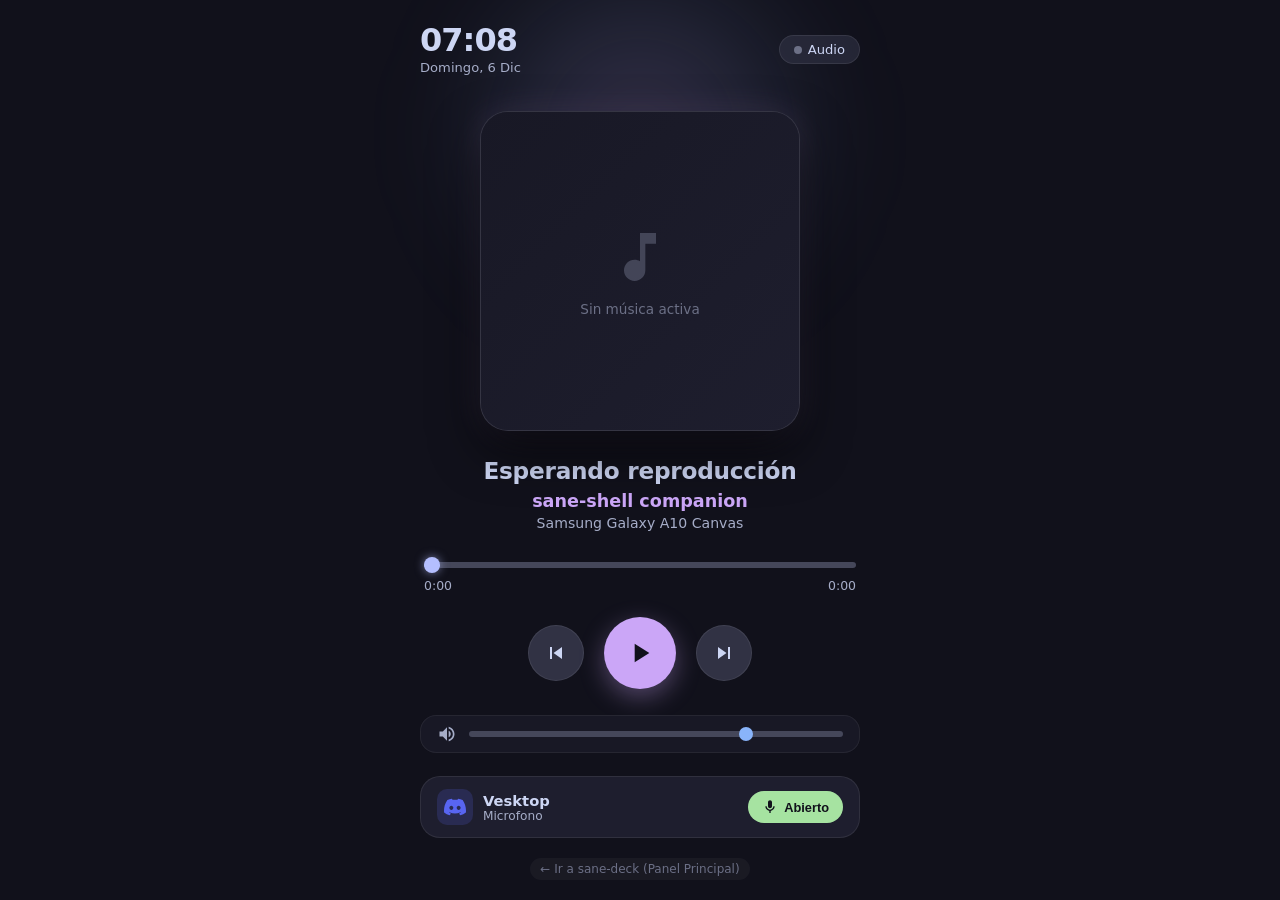
==== go-niri-deck/web/media.html @ d1658cf2 "feat(niri-deck): add /media now-playing canvas and multi-device adb watcher" ====
<!DOCTYPE html>
<html lang="es">
<head>
  <meta charset="UTF-8">
  <meta name="viewport" content="width=device-width, initial-scale=1.0, maximum-scale=1.0, user-scalable=no, viewport-fit=cover">
  <title>Now Playing Canvas • sane-deck</title>
  <link rel="stylesheet" href="style.css">
  <style>
    :root {
      --art-size: min(72vw, 320px);
    }

    * {
      box-sizing: border-box;
      user-select: none;
      -webkit-user-select: none;
      touch-action: manipulation;
    }

    body {
      margin: 0;
      padding: 0;
      background-color: var(--md-sys-color-surface-dim, #11111b);
      color: var(--md-sys-color-on-surface, #cdd6f4);
      font-family: var(--font-family);
      min-height: 100vh;
      display: flex;
      flex-direction: column;
      justify-content: space-between;
      overflow-x: hidden;
      overflow-y: auto;
    }

    /* Ambient Background Glow */
    .ambient-glow {
      position: fixed;
      top: 15%;
      left: 50%;
      transform: translate(-50%, -50%);
      width: 380px;
      height: 380px;
      border-radius: 50%;
      background: radial-gradient(circle, rgba(203, 166, 247, 0.22) 0%, rgba(137, 180, 250, 0.1) 50%, transparent 75%);
      filter: blur(50px);
      z-index: 0;
      pointer-events: none;
      transition: background 1.2s ease, opacity 0.8s ease;
    }

    .main-canvas {
      position: relative;
      z-index: 1;
      width: 100%;
      max-width: 480px;
      margin: 0 auto;
      padding: 24px 20px 20px;
      display: flex;
      flex-direction: column;
      flex: 1;
      justify-content: space-between;
    }

    /* Top Ambient Header */
    .canvas-header {
      display: flex;
      justify-content: space-between;
      align-items: center;
      margin-bottom: 12px;
    }

    .time-badge {
      display: flex;
      flex-direction: column;
    }

    .digital-clock {
      font-size: 2rem;
      font-weight: 700;
      letter-spacing: -0.03em;
      color: var(--md-sys-color-on-surface);
      line-height: 1;
    }

    .date-text {
      font-size: 0.82rem;
      color: var(--md-sys-color-on-surface-variant);
      margin-top: 4px;
      text-transform: capitalize;
    }

    .status-pill {
      display: inline-flex;
      align-items: center;
      gap: 6px;
      background: rgba(49, 50, 68, 0.65);
      backdrop-filter: blur(12px);
      -webkit-backdrop-filter: blur(12px);
      padding: 6px 14px;
      border-radius: var(--md-shape-corner-full);
      border: 1px solid rgba(255, 255, 255, 0.08);
      font-size: 0.82rem;
      font-weight: 500;
      color: var(--md-sys-color-on-surface);
    }

    .status-dot {
      width: 8px;
      height: 8px;
      border-radius: 50%;
      background: var(--md-sys-color-outline);
      transition: background 0.3s ease;
    }

    .status-dot.active {
      background: var(--md-sys-color-success);
      box-shadow: 0 0 10px var(--md-sys-color-success);
    }

    /* Album Art Section */
    .art-wrapper {
      display: flex;
      justify-content: center;
      align-items: center;
      margin: 14px 0 16px;
      position: relative;
    }

    .art-card {
      width: var(--art-size);
      height: var(--art-size);
      border-radius: 28px;
      overflow: hidden;
      background: var(--md-sys-color-surface-container);
      box-shadow: 0 20px 48px rgba(0, 0, 0, 0.65), 0 0 32px rgba(203, 166, 247, 0.15);
      border: 1px solid rgba(255, 255, 255, 0.1);
      position: relative;
      display: flex;
      align-items: center;
      justify-content: center;
      transition: transform 0.3s cubic-bezier(0.34, 1.56, 0.64, 1);
    }

    .art-card.playing {
      transform: scale(1.02);
    }

    .art-img {
      width: 100%;
      height: 100%;
      object-fit: cover;
      display: block;
      transition: opacity 0.4s ease;
    }

    .art-placeholder {
      display: flex;
      flex-direction: column;
      align-items: center;
      justify-content: center;
      gap: 12px;
      color: var(--md-sys-color-outline);
      width: 100%;
      height: 100%;
      background: linear-gradient(135deg, #181825 0%, #1e1e2e 100%);
    }

    .art-placeholder svg {
      width: 64px;
      height: 64px;
      opacity: 0.5;
    }

    /* Track Meta */
    .track-meta {
      text-align: center;
      margin-bottom: 12px;
      padding: 0 12px;
    }

    .track-title {
      font-size: 1.45rem;
      font-weight: 700;
      color: var(--md-sys-color-on-surface);
      margin: 0 0 6px 0;
      line-height: 1.25;
      display: -webkit-box;
      -webkit-line-clamp: 2;
      -webkit-box-orient: vertical;
      overflow: hidden;
      letter-spacing: -0.01em;
    }

    .track-artist {
      font-size: 1.1rem;
      font-weight: 600;
      color: var(--md-sys-color-tertiary, #cba6f7);
      margin: 0 0 4px 0;
    }

    .track-album {
      font-size: 0.88rem;
      color: var(--md-sys-color-on-surface-variant);
      margin: 0;
    }

    /* Progress & Scrub Bar */
    .scrub-container {
      margin-bottom: 14px;
      padding: 0 4px;
    }

    .scrub-slider {
      -webkit-appearance: none;
      appearance: none;
      width: 100%;
      height: 6px;
      border-radius: var(--md-shape-corner-full);
      background: var(--md-sys-color-surface-container-highest, #45475a);
      outline: none;
      cursor: pointer;
      position: relative;
      transition: height 0.15s ease;
    }

    .scrub-slider:active {
      height: 10px;
    }

    .scrub-slider::-webkit-slider-thumb {
      -webkit-appearance: none;
      appearance: none;
      width: 16px;
      height: 16px;
      border-radius: 50%;
      background: var(--md-sys-color-primary, #b4befe);
      box-shadow: 0 0 10px rgba(180, 190, 254, 0.6);
      cursor: pointer;
      transition: transform 0.15s ease;
    }

    .scrub-slider:active::-webkit-slider-thumb {
      transform: scale(1.3);
    }

    .time-row {
      display: flex;
      justify-content: space-between;
      margin-top: 6px;
      font-size: 0.78rem;
      font-weight: 500;
      color: var(--md-sys-color-on-surface-variant);
    }

    /* Playback Controls */
    .playback-controls {
      display: flex;
      align-items: center;
      justify-content: center;
      gap: 20px;
      margin-bottom: 16px;
    }

    .ctrl-btn {
      background: var(--md-sys-color-surface-container-high, #313244);
      border: 1px solid rgba(255, 255, 255, 0.08);
      color: var(--md-sys-color-on-surface);
      border-radius: 50%;
      width: 56px;
      height: 56px;
      display: flex;
      align-items: center;
      justify-content: center;
      cursor: pointer;
      transition: transform 0.12s ease, background 0.2s ease, box-shadow 0.2s ease;
    }

    .ctrl-btn:active {
      transform: scale(0.92);
      background: var(--md-sys-color-surface-container-highest);
    }

    .ctrl-btn.play-pause {
      width: 72px;
      height: 72px;
      background: var(--md-sys-color-tertiary, #cba6f7);
      color: #11111b;
      box-shadow: 0 8px 24px rgba(203, 166, 247, 0.35);
      border: none;
    }

    .ctrl-btn.play-pause:active {
      transform: scale(0.92);
      box-shadow: 0 4px 12px rgba(203, 166, 247, 0.5);
    }

    .ctrl-btn svg {
      width: 24px;
      height: 24px;
      fill: currentColor;
    }

    .ctrl-btn.play-pause svg {
      width: 32px;
      height: 32px;
    }

    /* Volume Row */
    .volume-row {
      display: flex;
      align-items: center;
      gap: 12px;
      background: rgba(30, 30, 46, 0.6);
      backdrop-filter: blur(10px);
      padding: 8px 16px;
      border-radius: var(--md-shape-corner-l);
      border: 1px solid rgba(255, 255, 255, 0.06);
      margin-bottom: 14px;
    }

    .vol-icon {
      color: var(--md-sys-color-on-surface-variant);
      display: flex;
      align-items: center;
    }

    .vol-slider {
      -webkit-appearance: none;
      appearance: none;
      flex: 1;
      height: 6px;
      border-radius: var(--md-shape-corner-full);
      background: var(--md-sys-color-surface-container-highest);
      outline: none;
    }

    .vol-slider::-webkit-slider-thumb {
      -webkit-appearance: none;
      appearance: none;
      width: 14px;
      height: 14px;
      border-radius: 50%;
      background: var(--md-sys-color-secondary, #89b4fa);
      cursor: pointer;
    }

    /* Discord / Communications Dock */
    .discord-card {
      background: var(--md-sys-color-surface-container, #1e1e2e);
      border-radius: var(--md-shape-corner-xl, 20px);
      padding: 12px 16px;
      border: 1px solid rgba(255, 255, 255, 0.08);
      display: flex;
      align-items: center;
      justify-content: space-between;
      gap: 12px;
    }

    .discord-info {
      display: flex;
      align-items: center;
      gap: 10px;
    }

    .discord-icon {
      width: 36px;
      height: 36px;
      border-radius: 10px;
      background: rgba(88, 101, 242, 0.18);
      display: flex;
      align-items: center;
      justify-content: center;
      color: #5865F2;
    }

    .discord-labels {
      display: flex;
      flex-direction: column;
    }

    .discord-title {
      font-size: 0.92rem;
      font-weight: 600;
      color: var(--md-sys-color-on-surface);
    }

    .discord-sub {
      font-size: 0.76rem;
      color: var(--md-sys-color-on-surface-variant);
    }

    .discord-actions {
      display: flex;
      align-items: center;
      gap: 8px;
    }

    .mic-btn {
      display: flex;
      align-items: center;
      gap: 6px;
      padding: 8px 14px;
      border-radius: var(--md-shape-corner-full);
      border: none;
      font-size: 0.8rem;
      font-weight: 600;
      cursor: pointer;
      transition: background 0.2s ease, transform 0.12s ease;
      background: var(--md-sys-color-success);
      color: #11111b;
    }

    .mic-btn.muted {
      background: var(--md-sys-color-error, #f38ba8);
      color: #11111b;
    }

    .mic-btn:active {
      transform: scale(0.94);
    }

    .mic-btn svg {
      width: 16px;
      height: 16px;
      fill: currentColor;
    }

    /* Switch to Deck view */
    .switch-link {
      display: flex;
      justify-content: center;
      margin-top: 10px;
    }

    .switch-link a {
      color: var(--md-sys-color-outline);
      font-size: 0.75rem;
      text-decoration: none;
      padding: 4px 10px;
      border-radius: var(--md-shape-corner-full);
      background: rgba(255, 255, 255, 0.04);
      transition: color 0.2s ease;
    }

    .switch-link a:hover {
      color: var(--md-sys-color-primary);
    }
  </style>
</head>
<body>
  <div class="ambient-glow" id="ambient-glow"></div>

  <div class="main-canvas">
    <!-- Header: Clock & Media Status -->
    <div class="canvas-header">
      <div class="time-badge">
        <span class="digital-clock" id="clock-time">--:--</span>
        <span class="date-text" id="clock-date">Cargando...</span>
      </div>
      <div class="status-pill">
        <span class="status-dot" id="status-dot"></span>
        <span id="player-badge">Audio</span>
      </div>
    </div>

    <!-- Album Art -->
    <div class="art-wrapper">
      <div class="art-card" id="art-card">
        <img id="album-art" class="art-img" src="/api/art" alt="Album Art" style="display: none;">
        <div id="art-placeholder" class="art-placeholder">
          <svg viewBox="0 0 24 24">
            <path fill="currentColor" d="M12 3v10.55c-.59-.34-1.27-.55-2-.55-2.21 0-4 1.79-4 4s1.79 4 4 4 4-1.79 4-4V7h4V3h-6z"/>
          </svg>
          <span style="font-size: 0.85rem; font-weight: 500;">Sin música activa</span>
        </div>
      </div>
    </div>

    <!-- Track Metadata -->
    <div class="track-meta">
      <h1 class="track-title" id="track-title">Esperando reproducción</h1>
      <p class="track-artist" id="track-artist">sane-shell companion</p>
      <p class="track-album" id="track-album">Samsung Galaxy A10 Canvas</p>
    </div>

    <!-- Scrub Bar -->
    <div class="scrub-container">
      <input type="range" class="scrub-slider" id="scrub-slider" min="0" max="100" value="0">
      <div class="time-row">
        <span id="cur-time">0:00</span>
        <span id="total-time">0:00</span>
      </div>
    </div>

    <!-- Playback Controls -->
    <div class="playback-controls">
      <button class="ctrl-btn" id="btn-prev" title="Anterior">
        <svg viewBox="0 0 24 24">
          <path d="M6 6h2v12H6zm3.5 6l8.5 6V6z"/>
        </svg>
      </button>

      <button class="ctrl-btn play-pause" id="btn-play-pause" title="Reproducir / Pausar">
        <svg viewBox="0 0 24 24" id="play-icon">
          <path d="M8 5v14l11-7z"/>
        </svg>
        <svg viewBox="0 0 24 24" id="pause-icon" style="display: none;">
          <path d="M6 19h4V5H6v14zm8-14v14h4V5h-4z"/>
        </svg>
      </button>

      <button class="ctrl-btn" id="btn-next" title="Siguiente">
        <svg viewBox="0 0 24 24">
          <path d="M6 18l8.5-6L6 6v12zM16 6v12h2V6h-2z"/>
        </svg>
      </button>
    </div>

    <!-- Volume Bar -->
    <div class="volume-row">
      <div class="vol-icon">
        <svg width="20" height="20" viewBox="0 0 24 24">
          <path fill="currentColor" d="M3 9v6h4l5 5V4L7 9H3zm13.5 3c0-1.77-1.02-3.29-2.5-4.03v8.05c1.48-.73 2.5-2.25 2.5-4.02zM14 3.23v2.06c2.89.86 5 3.54 5 6.71s-2.11 5.85-5 6.71v2.06c4.01-.91 7-4.49 7-8.77s-2.99-7.86-7-8.77z"/>
        </svg>
      </div>
      <input type="range" class="vol-slider" id="vol-slider" min="0" max="1" step="0.01" value="0.75">
    </div>

    <!-- Discord / Vesktop Communications Card -->
    <div class="discord-card">
      <div class="discord-info">
        <div class="discord-icon">
          <svg width="22" height="22" viewBox="0 0 127.14 96.36">
            <path fill="currentColor" d="M107.7,8.07A105.15,105.15,0,0,0,81.47,0a72.06,72.06,0,0,0-3.36,6.83A97.68,97.68,0,0,0,49,6.83,72.37,72.37,0,0,0,45.64,0,105.89,105.89,0,0,0,19.39,8.09C2.79,32.65-1.71,56.6.54,80.21h0A105.73,105.73,0,0,0,32.71,96.36,77.7,77.7,0,0,0,39.6,85.25a68.42,68.42,0,0,1-10.85-5.18c.91-.66,1.8-1.34,2.66-2a75.57,75.57,0,0,0,64.32,0c.87.71,1.76,1.39,2.66,2a68.68,68.68,0,0,1-10.87,5.19,77,77,0,0,0,6.89,11.1A105.25,105.25,0,0,0,126.6,80.22h0C129.24,52.84,122.09,29.11,107.7,8.07ZM42.45,65.69C36.18,65.69,31,60,31,53s5-12.74,11.43-12.74S54,45.91,53.89,53,48.84,65.69,42.45,65.69Zm42.24,0C78.41,65.69,73.25,60,73.25,53s5-12.74,11.44-12.74S96.23,45.91,96.12,53,91.08,65.69,84.69,65.69Z"/>
          </svg>
        </div>
        <div class="discord-labels">
          <span class="discord-title">Vesktop</span>
          <span class="discord-sub" id="discord-sub">Microfono</span>
        </div>
      </div>

      <div class="discord-actions">
        <button class="mic-btn" id="btn-mic">
          <svg viewBox="0 0 24 24" id="mic-on-icon">
            <path d="M12 14c1.66 0 3-1.34 3-3V5c0-1.66-1.34-3-3-3S9 3.34 9 5v6c0 1.66 1.34 3 3 3zm5-3c0 2.76-2.24 5-5 5s-5-2.24-5-5H5c0 3.53 2.61 6.43 6 6.92V21h2v-3.08c3.39-.49 6-3.39 6-6.92h-2z"/>
          </svg>
          <svg viewBox="0 0 24 24" id="mic-off-icon" style="display: none;">
            <path d="M19 11h-1.7c0 .74-.16 1.43-.43 2.05l1.23 1.23c.56-.98.9-2.09.9-3.28zm-4.02.17L12.92 9.11C13.56 8.79 14 8.13 14 7.37V5c0-1.1-.9-2-2-2s-2 .9-2 2v.17l5.98 5.98zM4.27 3L3 4.27l6.01 6.01V11c0 1.66 1.34 3 3 3 .22 0 .44-.03.65-.08l1.66 1.66c-.71.33-1.5.52-2.31.52-2.76 0-5.3-2.24-5.3-5H5c0 3.41 2.72 6.23 6 6.72V21h2v-3.28c.91-.14 1.77-.45 2.55-.9L19.73 21 21 19.73 4.27 3z"/>
          </svg>
          <span id="mic-btn-text">Abierto</span>
        </button>
      </div>
    </div>

    <!-- Switch View Footer Link -->
    <div class="switch-link">
      <a href="/">← Ir a sane-deck (Panel Principal)</a>
    </div>
  </div>

  <script>
    (function() {
      'use strict';

      // Elements
      const clockTime = document.getElementById('clock-time');
      const clockDate = document.getElementById('clock-date');
      const statusDot = document.getElementById('status-dot');
      const playerBadge = document.getElementById('player-badge');
      const albumArt = document.getElementById('album-art');
      const artPlaceholder = document.getElementById('art-placeholder');
      const artCard = document.getElementById('art-card');
      const trackTitle = document.getElementById('track-title');
      const trackArtist = document.getElementById('track-artist');
      const trackAlbum = document.getElementById('track-album');
      const scrubSlider = document.getElementById('scrub-slider');
      const curTime = document.getElementById('cur-time');
      const totalTime = document.getElementById('total-time');
      const btnPlayPause = document.getElementById('btn-play-pause');
      const playIcon = document.getElementById('play-icon');
      const pauseIcon = document.getElementById('pause-icon');
      const btnPrev = document.getElementById('btn-prev');
      const btnNext = document.getElementById('btn-next');
      const volSlider = document.getElementById('vol-slider');
      const btnMic = document.getElementById('btn-mic');
      const micOnIcon = document.getElementById('mic-on-icon');
      const micOffIcon = document.getElementById('mic-off-icon');
      const micBtnText = document.getElementById('mic-btn-text');
      const discordSub = document.getElementById('discord-sub');

      let ws = null;
      let isSeeking = false;
      let isChangingVol = false;
      let lastArtURL = "";
      let currentLengthSec = 0;
      let currentPosSec = 0;
      let isPlaying = false;
      let lastTickTime = Date.now();

      // Clock update
      function updateClock() {
        const now = new Date();
        const hours = String(now.getHours()).padStart(2, '0');
        const minutes = String(now.getMinutes()).padStart(2, '0');
        clockTime.textContent = `${hours}:${minutes}`;

        const options = { weekday: 'long', day: 'numeric', month: 'short' };
        clockDate.textContent = now.toLocaleDateString('es-CL', options);
      }
      setInterval(updateClock, 1000);
      updateClock();

      // Time formatter (seconds -> mm:ss)
      function fmtTime(sec) {
        if (!sec || isNaN(sec) || sec < 0) return '0:00';
        const m = Math.floor(sec / 60);
        const s = Math.floor(sec % 60);
        return `${m}:${s < 10 ? '0' : ''}${s}`;
      }

      // Smooth Position Interpolator (60fps)
      setInterval(() => {
        if (isPlaying && !isSeeking && currentLengthSec > 0) {
          const now = Date.now();
          const delta = (now - lastTickTime) / 1000;
          lastTickTime = now;
          currentPosSec = Math.min(currentLengthSec, currentPosSec + delta);
          curTime.textContent = fmtTime(currentPosSec);
          scrubSlider.value = (currentPosSec / currentLengthSec) * 100;
        }
      }, 200);

      // WebSocket Connection
      function connect() {
        const proto = window.location.protocol === 'https:' ? 'wss:' : 'ws:';
        ws = new WebSocket(`${proto}//${window.location.host}/ws`);

        ws.onopen = () => {
          statusDot.classList.add('active');
        };

        ws.onmessage = (evt) => {
          try {
            const data = JSON.parse(evt.data);
            handleState(data);
          } catch(e) {
            console.error('State parse error:', e);
          }
        };

        ws.onclose = () => {
          statusDot.classList.remove('active');
          setTimeout(connect, 1500);
        };
      }

      function sendCmd(cmdObj) {
        if (ws && ws.readyState === WebSocket.OPEN) {
          ws.send(JSON.stringify(cmdObj));
        }
      }

      function handleState(data) {
        // Media State
        const m = data.media;
        if (m) {
          isPlaying = (m.status === 'Playing');
          lastTickTime = Date.now();

          // Player Badge
          playerBadge.textContent = m.player ? (m.player.charAt(0).toUpperCase() + m.player.slice(1)) : 'Multimedia';

          // Play/Pause icon
          if (isPlaying) {
            playIcon.style.display = 'none';
            pauseIcon.style.display = 'block';
            artCard.classList.add('playing');
          } else {
            playIcon.style.display = 'block';
            pauseIcon.style.display = 'none';
            artCard.classList.remove('playing');
          }

          // Metadata
          if (m.title && m.title.trim() !== '') {
            trackTitle.textContent = m.title;
            trackArtist.textContent = m.artist || 'Artista Desconocido';
            trackAlbum.textContent = m.album || '';
          } else {
            trackTitle.textContent = 'Sin reproducción activa';
            trackArtist.textContent = 'sane-shell companion';
            trackAlbum.textContent = 'Samsung Galaxy A10 Canvas';
          }

          // Length & Position
          currentLengthSec = m.length_sec || 0;
          currentPosSec = m.position_sec || 0;

          if (!isSeeking) {
            totalTime.textContent = fmtTime(currentLengthSec);
            curTime.textContent = fmtTime(currentPosSec);
            if (currentLengthSec > 0) {
              scrubSlider.value = (currentPosSec / currentLengthSec) * 100;
            } else {
              scrubSlider.value = 0;
            }
          }

          // Album Art update
          if (m.art_url && m.art_url !== lastArtURL) {
            lastArtURL = m.art_url;
            albumArt.src = `/api/art?t=${Date.now()}`;
            albumArt.style.display = 'block';
            artPlaceholder.style.display = 'none';
          } else if (!m.art_url && m.status === 'Stopped') {
            albumArt.style.display = 'none';
            artPlaceholder.style.display = 'flex';
          }
        }

        // Audio State (Master Volume)
        if (data.audio && !isChangingVol) {
          volSlider.value = data.audio.master_vol;

          // Mic State
          const isMuted = data.audio.mic_muted;
          if (isMuted) {
            btnMic.classList.add('muted');
            micOnIcon.style.display = 'none';
            micOffIcon.style.display = 'block';
            micBtnText.textContent = 'Silenciado';
          } else {
            btnMic.classList.remove('muted');
            micOnIcon.style.display = 'block';
            micOffIcon.style.display = 'none';
            micBtnText.textContent = 'Abierto';
          }

          // Vesktop stream detection
          if (data.audio.streams) {
            const vesktopStream = data.audio.streams.find(s => s.name.toLowerCase().includes('vesktop') || s.name.toLowerCase().includes('discord'));
            if (vesktopStream) {
              discordSub.textContent = `En llamada • Vol: ${Math.round(vesktopStream.volume * 100)}%`;
            } else {
              discordSub.textContent = 'En espera • Micrófono';
            }
          }
        }
      }

      // Playback listeners
      btnPlayPause.addEventListener('click', () => {
        sendCmd({ cmd: 'media-play-pause' });
      });

      btnPrev.addEventListener('click', () => {
        sendCmd({ cmd: 'media-prev' });
      });

      btnNext.addEventListener('click', () => {
        sendCmd({ cmd: 'media-next' });
      });

      // Scrub Slider (Seek)
      scrubSlider.addEventListener('input', () => {
        isSeeking = true;
        if (currentLengthSec > 0) {
          const seekPos = (scrubSlider.value / 100) * currentLengthSec;
          curTime.textContent = fmtTime(seekPos);
        }
      });

      scrubSlider.addEventListener('change', () => {
        if (currentLengthSec > 0) {
          const targetSec = (scrubSlider.value / 100) * currentLengthSec;
          sendCmd({ cmd: 'media-seek', volume: targetSec });
        }
        setTimeout(() => { isSeeking = false; }, 300);
      });

      // Volume Slider
      volSlider.addEventListener('input', () => {
        isChangingVol = true;
      });

      volSlider.addEventListener('change', () => {
        sendCmd({ cmd: 'set-master-volume', volume: parseFloat(volSlider.value) });
        setTimeout(() => { isChangingVol = false; }, 300);
      });

      // Mic Toggle
      btnMic.addEventListener('click', () => {
        sendCmd({ cmd: 'toggle-mic' });
      });

      // Initial Start
      connect();
    })();
  </script>
</body>
</html>
---- go-niri-deck/web/style.css ----
/* ==========================================================================
   Material Design 3 (M3) Official Tokens & Catppuccin Mocha Palette
   Matches sane-shell/modules/common/Theme.qml
   ========================================================================== */

:root {
  /* Surfaces (5-tier hierarchy) */
  --md-sys-color-surface: #181825;                /* Mantle */
  --md-sys-color-surface-dim: #11111b;            /* Crust */
  --md-sys-color-surface-bright: #313244;
  --md-sys-color-surface-container-lowest: #11111b;
  --md-sys-color-surface-container-low: #181825;
  --md-sys-color-surface-container: #1e1e2e;      /* Base */
  --md-sys-color-surface-container-high: #313244; /* Surface0 */
  --md-sys-color-surface-container-highest: #45475a; /* Surface1 */

  /* Primary Roles & Containers */
  --md-sys-color-primary: #b4befe;               /* Pixel Lavender */
  --md-sys-color-on-primary: #11111b;
  --md-sys-color-primary-container: #3b4261;
  --md-sys-color-on-primary-container: #dbe1ff;

  /* Secondary Roles & Containers */
  --md-sys-color-secondary: #89b4fa;             /* Pixel Blue */
  --md-sys-color-on-secondary: #11111b;
  --md-sys-color-secondary-container: #2e3c56;
  --md-sys-color-on-secondary-container: #d8e2ff;

  /* Tertiary Roles & Containers */
  --md-sys-color-tertiary: #cba6f7;              /* Mauve */
  --md-sys-color-tertiary-container: #433458;
  --md-sys-color-on-tertiary-container: #f2daff;

  /* Semantic Status Colors */
  --md-sys-color-error: #f38ba8;                 /* Red */
  --md-sys-color-on-error: #11111b;
  --md-sys-color-error-container: #452734;
  --md-sys-color-on-error-container: #ffd8df;
  --md-sys-color-success: #a6e3a1;               /* Green */
  --md-sys-color-warning: #f9e2af;               /* Yellow */

  /* Content & Typography */
  --md-sys-color-on-surface: #cdd6f4;
  --md-sys-color-on-surface-variant: #a6adc8;
  --md-sys-color-outline: #6c7086;
  --md-sys-color-outline-variant: #313244;

  /* M3 Shape Scale Tokens */
  --md-shape-corner-xs: 4px;
  --md-shape-corner-s: 8px;
  --md-shape-corner-m: 12px;
  --md-shape-corner-l: 16px;
  --md-shape-corner-xl: 20px;
  --md-shape-corner-full: 9999px;

  /* Typography */
  --font-family: system-ui, -apple-system, 'Google Sans', 'Roboto', 'Inter', sans-serif;

  /* AI Model Category Palette (Catppuccin Mocha) */
  --col-gemini: #89b4fa;                         /* Pixel / Gemini Blue */
  --col-claude: #fab387;                         /* Claude Peach */
  --col-argon: #cba6f7;                          /* Argon Mauve */
  --col-zen: #94e2d5;                            /* Zen Teal */
}

/* Base Reset & Setup */
* {
  box-sizing: border-box;
  margin: 0;
  padding: 0;
  -webkit-tap-highlight-color: transparent;
  user-select: none;
}

body {
  font-family: var(--font-family);
  background-color: var(--md-sys-color-surface-dim);
  color: var(--md-sys-color-on-surface);
  min-height: 100vh;
  padding: env(safe-area-inset-top, 12px) env(safe-area-inset-right, 12px) env(safe-area-inset-bottom, 12px) env(safe-area-inset-left, 12px);
  display: flex;
  justify-content: center;
  align-items: flex-start;
  overflow-x: hidden;
  overscroll-behavior: none;
}

.deck-container {
  width: 100%;
  max-width: 680px;
  display: flex;
  flex-direction: column;
  gap: 12px;
}

/* ==========================================================================
   Top App Bar
   ========================================================================== */

.top-app-bar {
  display: flex;
  justify-content: space-between;
  align-items: center;
  background-color: var(--md-sys-color-surface-container-low);
  padding: 8px 16px;
  border-radius: var(--md-shape-corner-full);
  border: 1px solid var(--md-sys-color-outline-variant);
}

.brand {
  display: flex;
  align-items: center;
  gap: 10px;
}

.status-dot {
  width: 10px;
  height: 10px;
  border-radius: 50%;
  background-color: var(--md-sys-color-outline);
  transition: background-color 0.3s ease;
}

.status-dot.connected {
  background-color: var(--md-sys-color-success);
  box-shadow: 0 0 8px var(--md-sys-color-success);
}

.brand-title {
  font-size: 15px;
  font-weight: 700;
  letter-spacing: 0.5px;
  color: var(--md-sys-color-primary);
}

.agy-chip {
  display: flex;
  align-items: center;
  gap: 5px;
  background-color: var(--md-sys-color-secondary-container);
  color: var(--md-sys-color-on-secondary-container);
  padding: 4px 10px;
  border-radius: var(--md-shape-corner-full);
  font-size: 11px;
  font-weight: 700;
  border: 1px solid var(--md-sys-color-outline-variant);
  cursor: pointer;
  transition: all 0.2s ease;
}

.agy-chip.busy {
  background-color: var(--md-sys-color-primary-container);
  color: var(--md-sys-color-primary);
  box-shadow: 0 0 10px rgba(180, 190, 254, 0.4);
}

.agy-sparkle {
  width: 13px;
  height: 13px;
  fill: currentColor;
}

.icon-chip-btn {
  background: var(--md-sys-color-surface-container-high);
  border: 1px solid var(--md-sys-color-outline-variant);
  border-radius: 50%;
  width: 32px;
  height: 32px;
  display: flex;
  justify-content: center;
  align-items: center;
  cursor: pointer;
  color: var(--md-sys-color-on-surface);
}

.icon-chip-btn svg {
  width: 16px;
  height: 16px;
  fill: currentColor;
}

.icon-chip-btn:active {
  background-color: var(--md-sys-color-primary-container);
  color: var(--md-sys-color-primary);
}

/* ==========================================================================
   Pixel Battery-Style Telemetry Widget
   ========================================================================== */

.pixel-widget-card {
  padding: 14px 16px 16px 16px;
}

.pixel-battery-grid {
  display: grid;
  grid-template-columns: repeat(4, 1fr);
  gap: 10px;
}

@media (max-width: 440px) {
  .pixel-battery-grid {
    grid-template-columns: repeat(2, 1fr);
  }
}

.pixel-gauge-item {
  display: flex;
  flex-direction: column;
  align-items: center;
  background-color: var(--md-sys-color-surface-container-high);
  border: 1px solid var(--md-sys-color-outline-variant);
  border-radius: var(--md-shape-corner-xl);
  padding: 14px 6px 12px 6px;
  transition: background-color 0.2s ease;
}

.gauge-ring-wrapper {
  position: relative;
  width: 72px;
  height: 72px;
  display: flex;
  justify-content: center;
  align-items: center;
}

.gauge-svg {
  width: 100%;
  height: 100%;
  transform: rotate(-90deg);
}

.gauge-track {
  fill: none;
  stroke: var(--md-sys-color-surface-container-highest);
  stroke-width: 7.5;
}

.gauge-fill {
  fill: none;
  stroke-width: 7.5;
  stroke-linecap: round;
  stroke-dasharray: 251.33;
  stroke-dashoffset: 251.33;
  transition: stroke-dashoffset 0.5s cubic-bezier(0.4, 0, 0.2, 1), stroke 0.3s ease;
}

.gauge-cpu {
  stroke: var(--md-sys-color-primary);
}

.gauge-ram {
  stroke: var(--md-sys-color-secondary);
}

.gauge-gpu {
  stroke: var(--md-sys-color-tertiary);
}

.gauge-phone {
  stroke: var(--md-sys-color-success);
}

.gauge-center {
  position: absolute;
  top: 0;
  left: 0;
  width: 100%;
  height: 100%;
  display: flex;
  justify-content: center;
  align-items: center;
}

.gauge-icon {
  width: 22px;
  height: 22px;
  fill: var(--md-sys-color-on-surface);
}

.gauge-val {
  margin-top: 8px;
  font-size: 15px;
  font-weight: 700;
  font-variant-numeric: tabular-nums;
  color: var(--md-sys-color-on-surface);
}

.gauge-sub {
  margin-top: 2px;
  font-size: 10.5px;
  font-weight: 600;
  color: var(--md-sys-color-on-surface-variant);
  white-space: nowrap;
  font-variant-numeric: tabular-nums;
}

/* ==========================================================================
   Google Antigravity (Agy) Card
   ========================================================================== */

.agy-card {
  border-left: 4px solid var(--md-sys-color-primary);
}

.agy-color {
  fill: var(--md-sys-color-primary);
  color: var(--md-sys-color-primary);
}

.status-badge {
  font-size: 11px;
  font-weight: 700;
  padding: 4px 10px;
  border-radius: var(--md-shape-corner-full);
  background-color: var(--md-sys-color-surface-container-high);
  color: var(--md-sys-color-on-surface-variant);
}

.status-badge.busy {
  background-color: var(--md-sys-color-primary-container);
  color: var(--md-sys-color-on-primary-container);
  animation: pulse-badge 1.8s infinite;
}

@keyframes pulse-badge {
  0%, 100% { opacity: 1; }
  50% { opacity: 0.6; }
}

.agy-task-box {
  background-color: var(--md-sys-color-surface-container-high);
  padding: 8px 12px;
  border-radius: var(--md-shape-corner-m);
  border: 1px solid var(--md-sys-color-outline-variant);
  display: flex;
  flex-direction: column;
  gap: 2px;
}

.agy-task-label {
  font-size: 10.5px;
  font-weight: 700;
  text-transform: uppercase;
  letter-spacing: 0.5px;
  color: var(--md-sys-color-outline);
}

.agy-task-text {
  font-size: 13px;
  font-weight: 600;
  color: var(--md-sys-color-on-surface);
  white-space: nowrap;
  overflow: hidden;
  text-overflow: ellipsis;
}

.m3-linear-track {
  width: 100%;
  height: 8px;
  background-color: var(--md-sys-color-surface-container-high);
  border-radius: var(--md-shape-corner-full);
  overflow: hidden;
  position: relative;
}

.m3-linear-fill {
  height: 100%;
  background-color: var(--md-sys-color-primary);
  border-radius: var(--md-shape-corner-full);
  transition: width 0.4s ease;
}

/* AI Model Groups Container */
.agy-groups-container {
  display: flex;
  flex-direction: column;
  gap: 10px;
}

.agy-group-card {
  background-color: var(--md-sys-color-surface-container-low);
  border: 1px solid var(--md-sys-color-outline-variant);
  border-radius: var(--md-shape-corner-l);
  padding: 12px 14px;
  display: flex;
  flex-direction: column;
  gap: 10px;
  position: relative;
  overflow: hidden;
  transition: all 0.2s ease;
}

.agy-group-card.group-gemini {
  border-left: 4px solid var(--col-gemini);
}

.agy-group-card.group-claude {
  border-left: 4px solid var(--col-claude);
}

.agy-group-card.group-argon {
  border-left: 4px solid var(--col-argon);
}

.agy-group-card.group-zen {
  border-left: 4px solid var(--col-zen);
}

.agy-group-card-header {
  display: flex;
  align-items: center;
  justify-content: space-between;
  gap: 8px;
}

.agy-group-title-box {
  display: flex;
  align-items: center;
  gap: 10px;
}

.group-icon {
  width: 22px;
  height: 22px;
  flex-shrink: 0;
}

.icon-gemini {
  fill: var(--col-gemini);
}

.icon-claude {
  fill: var(--col-claude);
}

.icon-argon {
  fill: var(--col-argon);
}

.icon-zen {
  fill: var(--col-zen);
}

.agy-group-titles {
  display: flex;
  flex-direction: column;
  gap: 1px;
}

.agy-group-name {
  font-size: 13.5px;
  font-weight: 700;
  color: var(--md-sys-color-on-surface);
}

.agy-group-desc {
  font-size: 10.5px;
  font-weight: 500;
  color: var(--md-sys-color-on-surface-variant);
}

.agy-group-pill {
  font-size: 10px;
  font-weight: 700;
  text-transform: uppercase;
  letter-spacing: 0.5px;
  padding: 3px 8px;
  border-radius: var(--md-shape-corner-full);
  background-color: var(--md-sys-color-surface-container-high);
  color: var(--md-sys-color-on-surface-variant);
  border: 1px solid var(--md-sys-color-outline-variant);
}

.group-gemini .agy-group-pill {
  color: var(--col-gemini);
  background: rgba(137, 180, 250, 0.12);
  border-color: rgba(137, 180, 250, 0.3);
}

.group-claude .agy-group-pill {
  color: var(--col-claude);
  background: rgba(250, 179, 135, 0.12);
  border-color: rgba(250, 179, 135, 0.3);
}

.group-argon .agy-group-pill {
  color: var(--col-argon);
  background: rgba(203, 166, 247, 0.12);
  border-color: rgba(203, 166, 247, 0.3);
}

.group-zen .agy-group-pill {
  color: var(--col-zen);
  background: rgba(148, 226, 213, 0.12);
  border-color: rgba(148, 226, 213, 0.3);
}

.agy-group-items {
  display: flex;
  flex-direction: column;
  gap: 10px;
}

.agy-bucket-row {
  display: flex;
  flex-direction: column;
  gap: 5px;
}

.agy-bucket-info {
  display: flex;
  justify-content: space-between;
  align-items: center;
  font-size: 12px;
}

.agy-bucket-name {
  font-weight: 600;
  color: var(--md-sys-color-on-surface);
}

.agy-bucket-pct {
  font-weight: 700;
  font-variant-numeric: tabular-nums;
  font-size: 12.5px;
}

.agy-bucket-footer {
  display: flex;
  align-items: center;
  gap: 4px;
}

.agy-reset-time {
  display: inline-flex;
  align-items: center;
  gap: 5px;
  font-size: 10.5px;
  color: var(--md-sys-color-outline);
  font-weight: 500;
}

.clock-icon {
  width: 12px;
  height: 12px;
  fill: currentColor;
}

/* ==========================================================================
   Deck Main Cards
   ========================================================================== */

.deck-content {
  display: flex;
  flex-direction: column;
  gap: 12px;
}

.m3-card {
  background-color: var(--md-sys-color-surface-container);
  border-radius: var(--md-shape-corner-xl);
  padding: 16px;
  border: 1px solid var(--md-sys-color-outline-variant);
  display: flex;
  flex-direction: column;
  gap: 14px;
}

.card-header {
  display: flex;
  justify-content: space-between;
  align-items: center;
}

.card-title-group {
  display: flex;
  align-items: center;
  gap: 8px;
}

.section-icon {
  width: 20px;
  height: 20px;
  fill: var(--md-sys-color-secondary);
}

.card-title {
  font-size: 15px;
  font-weight: 600;
  color: var(--md-sys-color-on-surface);
}

/* ==========================================================================
   Audio Mixer & Sliders (M3 Expressive)
   ========================================================================== */

.mic-button {
  display: flex;
  align-items: center;
  gap: 6px;
  background-color: var(--md-sys-color-primary-container);
  color: var(--md-sys-color-on-primary-container);
  border: none;
  border-radius: var(--md-shape-corner-full);
  padding: 8px 14px;
  font-size: 12px;
  font-weight: 600;
  cursor: pointer;
  transition: all 0.2s ease;
}

.mic-button svg {
  width: 16px;
  height: 16px;
  fill: currentColor;
}

.mic-button.muted {
  background-color: var(--md-sys-color-error);
  color: var(--md-sys-color-on-error);
  box-shadow: 0 0 10px rgba(243, 139, 168, 0.4);
}

.mic-button:active {
  transform: scale(0.96);
}

.sink-selector {
  display: flex;
  flex-direction: column;
  gap: 6px;
}

.slider-row {
  display: flex;
  flex-direction: column;
  gap: 6px;
}

.slider-info {
  display: flex;
  justify-content: space-between;
  font-size: 13px;
  font-weight: 500;
  color: var(--md-sys-color-on-surface-variant);
}

.slider-value {
  font-weight: 700;
  font-variant-numeric: tabular-nums;
  color: var(--md-sys-color-primary);
}

/* M3 Expressive Pill Slider */
.m3-slider-container {
  position: relative;
  width: 100%;
  height: 24px;
  background-color: var(--md-sys-color-surface-container-high);
  border-radius: var(--md-shape-corner-full);
  overflow: hidden;
  cursor: pointer;
  touch-action: none;
}

.m3-slider-fill {
  position: absolute;
  top: 0;
  left: 0;
  height: 100%;
  background-color: var(--md-sys-color-primary);
  border-radius: var(--md-shape-corner-full);
  pointer-events: none;
  transition: width 0.05s ease;
}

.m3-slider-thumb {
  position: absolute;
  top: 2px;
  width: 20px;
  height: 20px;
  background-color: var(--md-sys-color-on-primary);
  border-radius: 50%;
  transform: translateX(-50%);
  pointer-events: none;
  box-shadow: 0 1px 4px rgba(0,0,0,0.4);
}

.streams-list {
  display: flex;
  flex-direction: column;
  gap: 10px;
}

/* ==========================================================================
   Niri Workspaces & Chips
   ========================================================================== */

.focused-app-badge {
  font-size: 11px;
  font-weight: 600;
  color: var(--md-sys-color-tertiary);
  background-color: var(--md-sys-color-tertiary-container);
  padding: 4px 10px;
  border-radius: var(--md-shape-corner-full);
  max-width: 160px;
  white-space: nowrap;
  overflow: hidden;
  text-overflow: ellipsis;
}

.workspaces-group {
  display: flex;
  flex-direction: column;
  gap: 6px;
}

.group-label {
  font-size: 11px;
  font-weight: 600;
  text-transform: uppercase;
  letter-spacing: 0.5px;
  color: var(--md-sys-color-outline);
}

.chips-row {
  display: flex;
  flex-wrap: wrap;
  gap: 8px;
}

.m3-ws-chip {
  padding: 8px 16px;
  border-radius: var(--md-shape-corner-full);
  font-size: 13px;
  font-weight: 600;
  background-color: var(--md-sys-color-surface-container-high);
  color: var(--md-sys-color-on-surface-variant);
  border: 1px solid transparent;
  cursor: pointer;
  transition: all 0.15s ease;
}

.m3-ws-chip:active {
  transform: scale(0.94);
}

.m3-ws-chip.active {
  background-color: var(--md-sys-color-secondary-container);
  color: var(--md-sys-color-on-secondary-container);
  border-color: var(--md-sys-color-secondary);
}

.m3-ws-chip.focused {
  background-color: var(--md-sys-color-primary);
  color: var(--md-sys-color-on-primary);
  box-shadow: 0 0 10px rgba(180, 190, 254, 0.4);
}

/* ==========================================================================
   Quick Actions Grid (M3 Filled Tonal Buttons)
   ========================================================================== */

.actions-grid {
  display: grid;
  grid-template-columns: repeat(2, 1fr);
  gap: 10px;
}

.m3-action-btn {
  display: flex;
  align-items: center;
  gap: 10px;
  background-color: var(--md-sys-color-surface-container-high);
  color: var(--md-sys-color-on-surface);
  border: 1px solid var(--md-sys-color-outline-variant);
  border-radius: var(--md-shape-corner-l);
  padding: 12px 14px;
  font-size: 13px;
  font-weight: 600;
  cursor: pointer;
  transition: all 0.15s ease;
}

.m3-action-btn svg {
  width: 20px;
  height: 20px;
  fill: var(--md-sys-color-primary);
  flex-shrink: 0;
}

.m3-action-btn:active {
  background-color: var(--md-sys-color-primary-container);
  color: var(--md-sys-color-on-primary-container);
  transform: scale(0.97);
}

/* ==========================================================================
   Media Controller (Bottom Card)
   ========================================================================== */

.media-card {
  display: flex;
  flex-direction: row;
  justify-content: space-between;
  align-items: center;
  background-color: var(--md-sys-color-surface-container-high);
  border-radius: var(--md-shape-corner-xl);
  padding: 12px 18px;
}

.media-info {
  display: flex;
  align-items: center;
  gap: 10px;
  overflow: hidden;
}

.media-icon {
  width: 22px;
  height: 22px;
  fill: var(--md-sys-color-tertiary);
  flex-shrink: 0;
}

.media-texts {
  display: flex;
  flex-direction: column;
  overflow: hidden;
}

.media-title {
  font-size: 13px;
  font-weight: 600;
  white-space: nowrap;
  overflow: hidden;
  text-overflow: ellipsis;
  max-width: 240px;
}

.media-status {
  font-size: 11px;
  color: var(--md-sys-color-on-surface-variant);
}

.media-controls {
  display: flex;
  align-items: center;
  gap: 8px;
  flex-shrink: 0;
}

.media-btn {
  background: transparent;
  border: none;
  border-radius: 50%;
  width: 38px;
  height: 38px;
  display: flex;
  justify-content: center;
  align-items: center;
  cursor: pointer;
  transition: background 0.15s ease;
}

.media-btn svg {
  width: 20px;
  height: 20px;
  fill: var(--md-sys-color-on-surface);
}

.media-btn:active {
  background-color: var(--md-sys-color-surface-container-highest);
}

.play-pause-btn {
  background-color: var(--md-sys-color-primary);
  width: 44px;
  height: 44px;
}

.play-pause-btn svg {
  fill: var(--md-sys-color-on-primary);
  width: 22px;
  height: 22px;
}

.play-pause-btn:active {
  transform: scale(0.94);
}
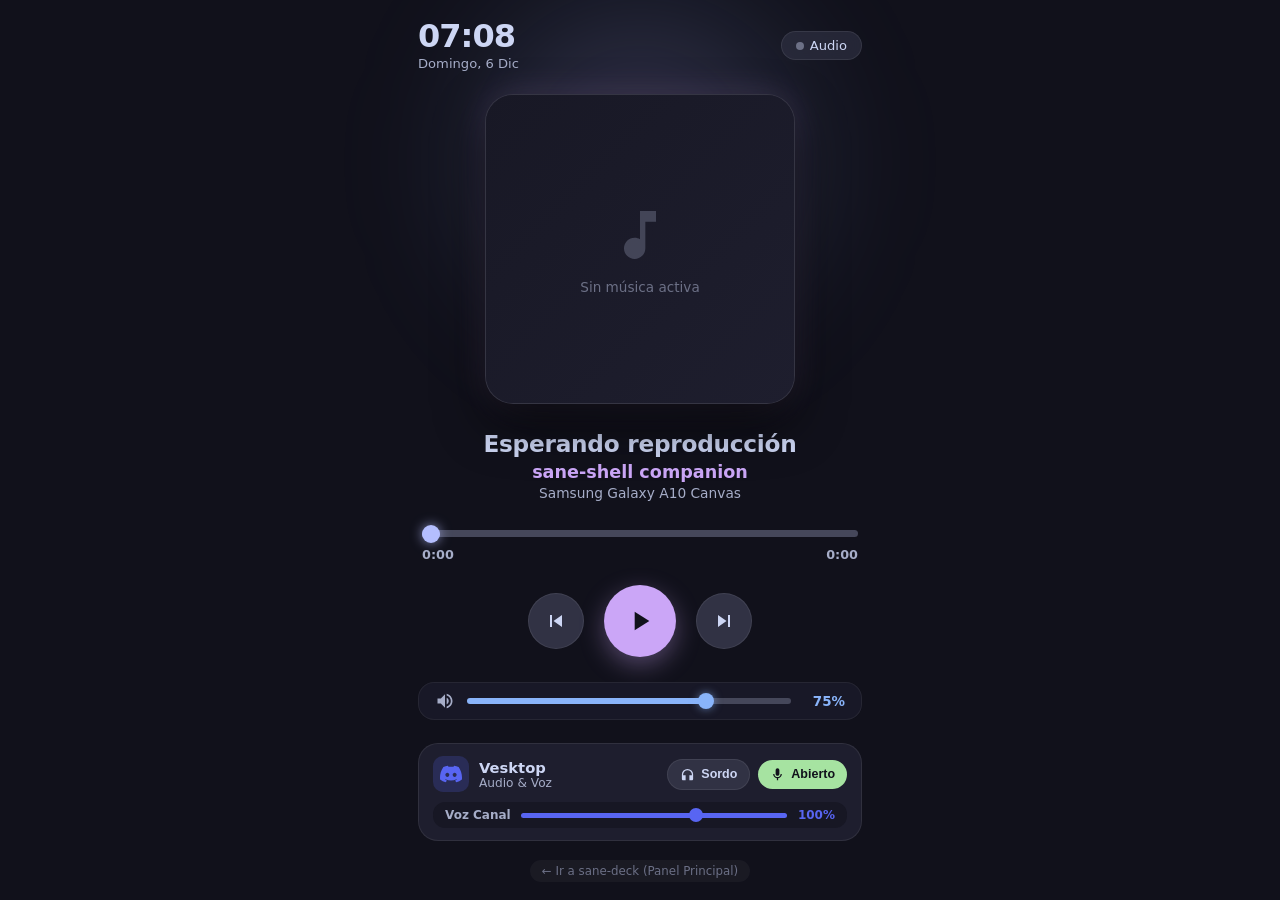
==== commit ffffcd04: "feat(media): 60fps smooth scrub bar, volume percentage badges and discord audio controls" ====
--- a/go-niri-deck/web/media.html
+++ b/go-niri-deck/web/media.html
@@ -7,7 +7,7 @@
   <link rel="stylesheet" href="style.css">
   <style>
     :root {
-      --art-size: min(72vw, 320px);
+      --art-size: min(72vw, 310px);
     }
 
     * {
@@ -34,14 +34,14 @@
     /* Ambient Background Glow */
     .ambient-glow {
       position: fixed;
-      top: 15%;
+      top: 18%;
       left: 50%;
       transform: translate(-50%, -50%);
-      width: 380px;
-      height: 380px;
+      width: 400px;
+      height: 400px;
       border-radius: 50%;
-      background: radial-gradient(circle, rgba(203, 166, 247, 0.22) 0%, rgba(137, 180, 250, 0.1) 50%, transparent 75%);
-      filter: blur(50px);
+      background: radial-gradient(circle, rgba(203, 166, 247, 0.25) 0%, rgba(137, 180, 250, 0.12) 50%, transparent 75%);
+      filter: blur(60px);
       z-index: 0;
       pointer-events: none;
       transition: background 1.2s ease, opacity 0.8s ease;
@@ -53,11 +53,12 @@
       width: 100%;
       max-width: 480px;
       margin: 0 auto;
-      padding: 24px 20px 20px;
+      padding: 20px 18px 18px;
       display: flex;
       flex-direction: column;
       flex: 1;
       justify-content: space-between;
+      gap: 10px;
     }
 
     /* Top Ambient Header */
@@ -65,7 +66,7 @@
       display: flex;
       justify-content: space-between;
       align-items: center;
-      margin-bottom: 12px;
+      margin-bottom: 4px;
     }
 
     .time-badge {
@@ -121,7 +122,7 @@
       display: flex;
       justify-content: center;
       align-items: center;
-      margin: 14px 0 16px;
+      margin: 6px 0 12px;
       position: relative;
     }
 
@@ -131,7 +132,7 @@
       border-radius: 28px;
       overflow: hidden;
       background: var(--md-sys-color-surface-container);
-      box-shadow: 0 20px 48px rgba(0, 0, 0, 0.65), 0 0 32px rgba(203, 166, 247, 0.15);
+      box-shadow: 0 20px 48px rgba(0, 0, 0, 0.65), 0 0 32px rgba(203, 166, 247, 0.18);
       border: 1px solid rgba(255, 255, 255, 0.1);
       position: relative;
       display: flex;
@@ -173,15 +174,15 @@
     /* Track Meta */
     .track-meta {
       text-align: center;
-      margin-bottom: 12px;
-      padding: 0 12px;
+      margin-bottom: 8px;
+      padding: 0 10px;
     }
 
     .track-title {
       font-size: 1.45rem;
       font-weight: 700;
       color: var(--md-sys-color-on-surface);
-      margin: 0 0 6px 0;
+      margin: 0 0 4px 0;
       line-height: 1.25;
       display: -webkit-box;
       -webkit-line-clamp: 2;
@@ -194,18 +195,18 @@
       font-size: 1.1rem;
       font-weight: 600;
       color: var(--md-sys-color-tertiary, #cba6f7);
-      margin: 0 0 4px 0;
+      margin: 0 0 3px 0;
     }
 
     .track-album {
-      font-size: 0.88rem;
+      font-size: 0.86rem;
       color: var(--md-sys-color-on-surface-variant);
       margin: 0;
     }
 
     /* Progress & Scrub Bar */
     .scrub-container {
-      margin-bottom: 14px;
+      margin-bottom: 10px;
       padding: 0 4px;
     }
 
@@ -213,9 +214,9 @@
       -webkit-appearance: none;
       appearance: none;
       width: 100%;
-      height: 6px;
+      height: 7px;
       border-radius: var(--md-shape-corner-full);
-      background: var(--md-sys-color-surface-container-highest, #45475a);
+      background: linear-gradient(to right, var(--md-sys-color-primary, #b4befe) 0%, var(--md-sys-color-primary, #b4befe) 0%, var(--md-sys-color-surface-container-highest, #45475a) 0%, var(--md-sys-color-surface-container-highest, #45475a) 100%);
       outline: none;
       cursor: pointer;
       position: relative;
@@ -223,17 +224,17 @@
     }
 
     .scrub-slider:active {
-      height: 10px;
+      height: 11px;
     }
 
     .scrub-slider::-webkit-slider-thumb {
       -webkit-appearance: none;
       appearance: none;
-      width: 16px;
-      height: 16px;
+      width: 18px;
+      height: 18px;
       border-radius: 50%;
       background: var(--md-sys-color-primary, #b4befe);
-      box-shadow: 0 0 10px rgba(180, 190, 254, 0.6);
+      box-shadow: 0 0 12px rgba(180, 190, 254, 0.7);
       cursor: pointer;
       transition: transform 0.15s ease;
     }
@@ -246,8 +247,9 @@
       display: flex;
       justify-content: space-between;
       margin-top: 6px;
-      font-size: 0.78rem;
-      font-weight: 500;
+      font-size: 0.8rem;
+      font-weight: 600;
+      font-variant-numeric: tabular-nums;
       color: var(--md-sys-color-on-surface-variant);
     }
 
@@ -257,7 +259,7 @@
       align-items: center;
       justify-content: center;
       gap: 20px;
-      margin-bottom: 16px;
+      margin-bottom: 12px;
     }
 
     .ctrl-btn {
@@ -309,12 +311,12 @@
       display: flex;
       align-items: center;
       gap: 12px;
-      background: rgba(30, 30, 46, 0.6);
+      background: rgba(30, 30, 46, 0.65);
       backdrop-filter: blur(10px);
       padding: 8px 16px;
       border-radius: var(--md-shape-corner-l);
       border: 1px solid rgba(255, 255, 255, 0.06);
-      margin-bottom: 14px;
+      margin-bottom: 10px;
     }
 
     .vol-icon {
@@ -329,120 +331,202 @@
       flex: 1;
       height: 6px;
       border-radius: var(--md-shape-corner-full);
-      background: var(--md-sys-color-surface-container-highest);
+      background: linear-gradient(to right, var(--md-sys-color-secondary, #89b4fa) 0%, var(--md-sys-color-secondary, #89b4fa) 75%, var(--md-sys-color-surface-container-highest, #45475a) 75%, var(--md-sys-color-surface-container-highest, #45475a) 100%);
       outline: none;
     }
 
     .vol-slider::-webkit-slider-thumb {
+      -webkit-appearance: none;
+      appearance: none;
+      width: 16px;
+      height: 16px;
+      border-radius: 50%;
+      background: var(--md-sys-color-secondary, #89b4fa);
+      box-shadow: 0 0 8px rgba(137, 180, 250, 0.6);
+      cursor: pointer;
+    }
+
+    .vol-badge {
+      font-size: 0.84rem;
+      font-weight: 700;
+      color: var(--md-sys-color-secondary, #89b4fa);
+      min-width: 42px;
+      text-align: right;
+      font-variant-numeric: tabular-nums;
+    }
+
+    /* Discord / Vesktop Communications Card */
+    .discord-card {
+      background: var(--md-sys-color-surface-container, #1e1e2e);
+      border-radius: var(--md-shape-corner-xl, 20px);
+      padding: 12px 14px;
+      border: 1px solid rgba(255, 255, 255, 0.08);
+      display: flex;
+      flex-direction: column;
+      gap: 10px;
+    }
+
+    .discord-top {
+      display: flex;
+      align-items: center;
+      justify-content: space-between;
+    }
+
+    .discord-info {
+      display: flex;
+      align-items: center;
+      gap: 10px;
+    }
+
+    .discord-icon {
+      width: 36px;
+      height: 36px;
+      border-radius: 10px;
+      background: rgba(88, 101, 242, 0.2);
+      display: flex;
+      align-items: center;
+      justify-content: center;
+      color: #5865F2;
+      cursor: pointer;
+      transition: transform 0.12s ease;
+    }
+
+    .discord-icon:active {
+      transform: scale(0.92);
+    }
+
+    .discord-labels {
+      display: flex;
+      flex-direction: column;
+    }
+
+    .discord-title {
+      font-size: 0.92rem;
+      font-weight: 700;
+      color: var(--md-sys-color-on-surface);
+    }
+
+    .discord-sub {
+      font-size: 0.76rem;
+      color: var(--md-sys-color-on-surface-variant);
+    }
+
+    .discord-actions {
+      display: flex;
+      align-items: center;
+      gap: 8px;
+    }
+
+    .comm-btn {
+      display: flex;
+      align-items: center;
+      gap: 6px;
+      padding: 7px 12px;
+      border-radius: var(--md-shape-corner-full);
+      border: none;
+      font-size: 0.78rem;
+      font-weight: 600;
+      cursor: pointer;
+      transition: background 0.2s ease, transform 0.12s ease, color 0.2s ease;
+    }
+
+    .comm-btn:active {
+      transform: scale(0.92);
+    }
+
+    .comm-btn.mic {
+      background: var(--md-sys-color-success);
+      color: #11111b;
+    }
+
+    .comm-btn.mic.muted {
+      background: var(--md-sys-color-error, #f38ba8);
+      color: #11111b;
+    }
+
+    .comm-btn.deafen {
+      background: var(--md-sys-color-surface-container-high, #313244);
+      color: var(--md-sys-color-on-surface);
+      border: 1px solid rgba(255, 255, 255, 0.08);
+    }
+
+    .comm-btn.deafen.active {
+      background: var(--md-sys-color-warning, #f9e2af);
+      color: #11111b;
+    }
+
+    .comm-btn svg {
+      width: 15px;
+      height: 15px;
+      fill: currentColor;
+    }
+
+    /* Discord Dedicated Stream Volume Row */
+    .discord-vol-row {
+      display: flex;
+      align-items: center;
+      gap: 10px;
+      background: rgba(17, 17, 27, 0.5);
+      padding: 6px 12px;
+      border-radius: var(--md-shape-corner-m);
+    }
+
+    .discord-vol-label {
+      font-size: 0.75rem;
+      font-weight: 600;
+      color: var(--md-sys-color-on-surface-variant);
+      min-width: 65px;
+    }
+
+    .discord-vol-slider {
+      -webkit-appearance: none;
+      appearance: none;
+      flex: 1;
+      height: 5px;
+      border-radius: var(--md-shape-corner-full);
+      background: linear-gradient(to right, #5865F2 0%, #5865F2 100%, var(--md-sys-color-surface-container-highest) 100%, var(--md-sys-color-surface-container-highest) 100%);
+      outline: none;
+    }
+
+    .discord-vol-slider::-webkit-slider-thumb {
       -webkit-appearance: none;
       appearance: none;
       width: 14px;
       height: 14px;
       border-radius: 50%;
-      background: var(--md-sys-color-secondary, #89b4fa);
+      background: #5865F2;
       cursor: pointer;
     }
 
-    /* Discord / Communications Dock */
-    .discord-card {
-      background: var(--md-sys-color-surface-container, #1e1e2e);
-      border-radius: var(--md-shape-corner-xl, 20px);
-      padding: 12px 16px;
-      border: 1px solid rgba(255, 255, 255, 0.08);
-      display: flex;
-      align-items: center;
-      justify-content: space-between;
-      gap: 12px;
-    }
-
-    .discord-info {
-      display: flex;
-      align-items: center;
-      gap: 10px;
-    }
-
-    .discord-icon {
-      width: 36px;
-      height: 36px;
-      border-radius: 10px;
-      background: rgba(88, 101, 242, 0.18);
-      display: flex;
-      align-items: center;
+    .discord-vol-badge {
+      font-size: 0.75rem;
+      font-weight: 700;
+      color: #5865F2;
+      min-width: 38px;
+      text-align: right;
+      font-variant-numeric: tabular-nums;
+    }
+
+    /* Switch View Footer Link */
+    .switch-link {
+      display: flex;
       justify-content: center;
-      color: #5865F2;
-    }
-
-    .discord-labels {
-      display: flex;
-      flex-direction: column;
-    }
-
-    .discord-title {
-      font-size: 0.92rem;
-      font-weight: 600;
-      color: var(--md-sys-color-on-surface);
-    }
-
-    .discord-sub {
-      font-size: 0.76rem;
-      color: var(--md-sys-color-on-surface-variant);
-    }
-
-    .discord-actions {
-      display: flex;
-      align-items: center;
-      gap: 8px;
-    }
-
-    .mic-btn {
-      display: flex;
-      align-items: center;
-      gap: 6px;
-      padding: 8px 14px;
-      border-radius: var(--md-shape-corner-full);
-      border: none;
-      font-size: 0.8rem;
-      font-weight: 600;
-      cursor: pointer;
-      transition: background 0.2s ease, transform 0.12s ease;
-      background: var(--md-sys-color-success);
-      color: #11111b;
-    }
-
-    .mic-btn.muted {
-      background: var(--md-sys-color-error, #f38ba8);
-      color: #11111b;
-    }
-
-    .mic-btn:active {
-      transform: scale(0.94);
-    }
-
-    .mic-btn svg {
-      width: 16px;
-      height: 16px;
-      fill: currentColor;
-    }
-
-    /* Switch to Deck view */
-    .switch-link {
-      display: flex;
-      justify-content: center;
-      margin-top: 10px;
+      margin-top: 6px;
     }
 
     .switch-link a {
       color: var(--md-sys-color-outline);
-      font-size: 0.75rem;
+      font-size: 0.74rem;
       text-decoration: none;
-      padding: 4px 10px;
+      padding: 4px 12px;
       border-radius: var(--md-shape-corner-full);
       background: rgba(255, 255, 255, 0.04);
-      transition: color 0.2s ease;
+      transition: color 0.2s ease, background 0.2s ease;
     }
 
     .switch-link a:hover {
       color: var(--md-sys-color-primary);
+      background: rgba(255, 255, 255, 0.08);
     }
   </style>
 </head>
@@ -484,7 +568,7 @@
 
     <!-- Scrub Bar -->
     <div class="scrub-container">
-      <input type="range" class="scrub-slider" id="scrub-slider" min="0" max="100" value="0">
+      <input type="range" class="scrub-slider" id="scrub-slider" min="0" max="1000" value="0">
       <div class="time-row">
         <span id="cur-time">0:00</span>
         <span id="total-time">0:00</span>
@@ -515,40 +599,57 @@
       </button>
     </div>
 
-    <!-- Volume Bar -->
+    <!-- Master Volume Bar with Percentage Badge -->
     <div class="volume-row">
-      <div class="vol-icon">
+      <div class="vol-icon" id="vol-icon-btn" title="Silenciar / Activar sonido" style="cursor: pointer;">
         <svg width="20" height="20" viewBox="0 0 24 24">
           <path fill="currentColor" d="M3 9v6h4l5 5V4L7 9H3zm13.5 3c0-1.77-1.02-3.29-2.5-4.03v8.05c1.48-.73 2.5-2.25 2.5-4.02zM14 3.23v2.06c2.89.86 5 3.54 5 6.71s-2.11 5.85-5 6.71v2.06c4.01-.91 7-4.49 7-8.77s-2.99-7.86-7-8.77z"/>
         </svg>
       </div>
       <input type="range" class="vol-slider" id="vol-slider" min="0" max="1" step="0.01" value="0.75">
+      <span class="vol-badge" id="vol-badge">75%</span>
     </div>
 
     <!-- Discord / Vesktop Communications Card -->
     <div class="discord-card">
-      <div class="discord-info">
-        <div class="discord-icon">
-          <svg width="22" height="22" viewBox="0 0 127.14 96.36">
-            <path fill="currentColor" d="M107.7,8.07A105.15,105.15,0,0,0,81.47,0a72.06,72.06,0,0,0-3.36,6.83A97.68,97.68,0,0,0,49,6.83,72.37,72.37,0,0,0,45.64,0,105.89,105.89,0,0,0,19.39,8.09C2.79,32.65-1.71,56.6.54,80.21h0A105.73,105.73,0,0,0,32.71,96.36,77.7,77.7,0,0,0,39.6,85.25a68.42,68.42,0,0,1-10.85-5.18c.91-.66,1.8-1.34,2.66-2a75.57,75.57,0,0,0,64.32,0c.87.71,1.76,1.39,2.66,2a68.68,68.68,0,0,1-10.87,5.19,77,77,0,0,0,6.89,11.1A105.25,105.25,0,0,0,126.6,80.22h0C129.24,52.84,122.09,29.11,107.7,8.07ZM42.45,65.69C36.18,65.69,31,60,31,53s5-12.74,11.43-12.74S54,45.91,53.89,53,48.84,65.69,42.45,65.69Zm42.24,0C78.41,65.69,73.25,60,73.25,53s5-12.74,11.44-12.74S96.23,45.91,96.12,53,91.08,65.69,84.69,65.69Z"/>
-          </svg>
+      <div class="discord-top">
+        <div class="discord-info">
+          <div class="discord-icon" id="btn-focus-vesktop" title="Traer Vesktop al frente">
+            <svg width="22" height="22" viewBox="0 0 127.14 96.36">
+              <path fill="currentColor" d="M107.7,8.07A105.15,105.15,0,0,0,81.47,0a72.06,72.06,0,0,0-3.36,6.83A97.68,97.68,0,0,0,49,6.83,72.37,72.37,0,0,0,45.64,0,105.89,105.89,0,0,0,19.39,8.09C2.79,32.65-1.71,56.6.54,80.21h0A105.73,105.73,0,0,0,32.71,96.36,77.7,77.7,0,0,0,39.6,85.25a68.42,68.42,0,0,1-10.85-5.18c.91-.66,1.8-1.34,2.66-2a75.57,75.57,0,0,0,64.32,0c.87.71,1.76,1.39,2.66,2a68.68,68.68,0,0,1-10.87,5.19,77,77,0,0,0,6.89,11.1A105.25,105.25,0,0,0,126.6,80.22h0C129.24,52.84,122.09,29.11,107.7,8.07ZM42.45,65.69C36.18,65.69,31,60,31,53s5-12.74,11.43-12.74S54,45.91,53.89,53,48.84,65.69,42.45,65.69Zm42.24,0C78.41,65.69,73.25,60,73.25,53s5-12.74,11.44-12.74S96.23,45.91,96.12,53,91.08,65.69,84.69,65.69Z"/>
+            </svg>
+          </div>
+          <div class="discord-labels">
+            <span class="discord-title">Vesktop</span>
+            <span class="discord-sub" id="discord-sub">Audio & Voz</span>
+          </div>
         </div>
-        <div class="discord-labels">
-          <span class="discord-title">Vesktop</span>
-          <span class="discord-sub" id="discord-sub">Microfono</span>
+
+        <div class="discord-actions">
+          <button class="comm-btn deafen" id="btn-deafen" title="Ensordecer / Silenciar llamada">
+            <svg viewBox="0 0 24 24">
+              <path d="M12 3a9 9 0 0 0-9 9v7c0 1.1.9 2 2 2h4v-8H5v-1a7 7 0 0 1 14 0v1h-4v8h4c1.1 0 2-.9 2-2v-7a9 9 0 0 0-9-9z"/>
+            </svg>
+            <span id="deafen-text">Sordo</span>
+          </button>
+
+          <button class="comm-btn mic" id="btn-mic" title="Silenciar / Activar Micrófono">
+            <svg viewBox="0 0 24 24" id="mic-on-icon">
+              <path d="M12 14c1.66 0 3-1.34 3-3V5c0-1.66-1.34-3-3-3S9 3.34 9 5v6c0 1.66 1.34 3 3 3zm5-3c0 2.76-2.24 5-5 5s-5-2.24-5-5H5c0 3.53 2.61 6.43 6 6.92V21h2v-3.08c3.39-.49 6-3.39 6-6.92h-2z"/>
+            </svg>
+            <svg viewBox="0 0 24 24" id="mic-off-icon" style="display: none;">
+              <path d="M19 11h-1.7c0 .74-.16 1.43-.43 2.05l1.23 1.23c.56-.98.9-2.09.9-3.28zm-4.02.17L12.92 9.11C13.56 8.79 14 8.13 14 7.37V5c0-1.1-.9-2-2-2s-2 .9-2 2v.17l5.98 5.98zM4.27 3L3 4.27l6.01 6.01V11c0 1.66 1.34 3 3 3 .22 0 .44-.03.65-.08l1.66 1.66c-.71.33-1.5.52-2.31.52-2.76 0-5.3-2.24-5.3-5H5c0 3.41 2.72 6.23 6 6.72V21h2v-3.28c.91-.14 1.77-.45 2.55-.9L19.73 21 21 19.73 4.27 3z"/>
+            </svg>
+            <span id="mic-btn-text">Abierto</span>
+          </button>
         </div>
       </div>
 
-      <div class="discord-actions">
-        <button class="mic-btn" id="btn-mic">
-          <svg viewBox="0 0 24 24" id="mic-on-icon">
-            <path d="M12 14c1.66 0 3-1.34 3-3V5c0-1.66-1.34-3-3-3S9 3.34 9 5v6c0 1.66 1.34 3 3 3zm5-3c0 2.76-2.24 5-5 5s-5-2.24-5-5H5c0 3.53 2.61 6.43 6 6.92V21h2v-3.08c3.39-.49 6-3.39 6-6.92h-2z"/>
-          </svg>
-          <svg viewBox="0 0 24 24" id="mic-off-icon" style="display: none;">
-            <path d="M19 11h-1.7c0 .74-.16 1.43-.43 2.05l1.23 1.23c.56-.98.9-2.09.9-3.28zm-4.02.17L12.92 9.11C13.56 8.79 14 8.13 14 7.37V5c0-1.1-.9-2-2-2s-2 .9-2 2v.17l5.98 5.98zM4.27 3L3 4.27l6.01 6.01V11c0 1.66 1.34 3 3 3 .22 0 .44-.03.65-.08l1.66 1.66c-.71.33-1.5.52-2.31.52-2.76 0-5.3-2.24-5.3-5H5c0 3.41 2.72 6.23 6 6.72V21h2v-3.28c.91-.14 1.77-.45 2.55-.9L19.73 21 21 19.73 4.27 3z"/>
-          </svg>
-          <span id="mic-btn-text">Abierto</span>
-        </button>
+      <!-- Dedicated Vesktop Voice Channel Volume Slider -->
+      <div class="discord-vol-row" id="discord-vol-row">
+        <span class="discord-vol-label">Voz Canal</span>
+        <input type="range" class="discord-vol-slider" id="discord-vol-slider" min="0" max="1.5" step="0.02" value="1.0">
+        <span class="discord-vol-badge" id="discord-vol-badge">100%</span>
       </div>
     </div>
 
@@ -582,20 +683,30 @@
       const btnPrev = document.getElementById('btn-prev');
       const btnNext = document.getElementById('btn-next');
       const volSlider = document.getElementById('vol-slider');
+      const volBadge = document.getElementById('vol-badge');
       const btnMic = document.getElementById('btn-mic');
       const micOnIcon = document.getElementById('mic-on-icon');
       const micOffIcon = document.getElementById('mic-off-icon');
       const micBtnText = document.getElementById('mic-btn-text');
+      const btnDeafen = document.getElementById('btn-deafen');
+      const deafenText = document.getElementById('deafen-text');
       const discordSub = document.getElementById('discord-sub');
+      const discordVolSlider = document.getElementById('discord-vol-slider');
+      const discordVolBadge = document.getElementById('discord-vol-badge');
+      const btnFocusVesktop = document.getElementById('btn-focus-vesktop');
 
       let ws = null;
       let isSeeking = false;
       let isChangingVol = false;
+      let isChangingDiscordVol = false;
       let lastArtURL = "";
+
+      // Time tracking for 60fps interpolation
+      let serverPosSec = 0;
+      let serverPosTimestamp = performance.now();
       let currentLengthSec = 0;
-      let currentPosSec = 0;
       let isPlaying = false;
-      let lastTickTime = Date.now();
+      let vesktopMuted = false;
 
       // Clock update
       function updateClock() {
@@ -618,17 +729,24 @@
         return `${m}:${s < 10 ? '0' : ''}${s}`;
       }
 
-      // Smooth Position Interpolator (60fps)
-      setInterval(() => {
+      function updateSliderFill(slider, pct, activeColor, trackColor) {
+        slider.style.background = `linear-gradient(to right, ${activeColor} 0%, ${activeColor} ${pct}%, ${trackColor} ${pct}%, ${trackColor} 100%)`;
+      }
+
+      // Smooth 60 FPS RequestAnimationFrame Loop
+      function renderLoop() {
         if (isPlaying && !isSeeking && currentLengthSec > 0) {
-          const now = Date.now();
-          const delta = (now - lastTickTime) / 1000;
-          lastTickTime = now;
-          currentPosSec = Math.min(currentLengthSec, currentPosSec + delta);
-          curTime.textContent = fmtTime(currentPosSec);
-          scrubSlider.value = (currentPosSec / currentLengthSec) * 100;
+          const elapsed = (performance.now() - serverPosTimestamp) / 1000;
+          const estimatedPos = Math.min(currentLengthSec, serverPosSec + elapsed);
+          curTime.textContent = fmtTime(estimatedPos);
+
+          const pct = (estimatedPos / currentLengthSec) * 100;
+          scrubSlider.value = Math.round(pct * 10); // scale 0-1000
+          updateSliderFill(scrubSlider, pct, 'var(--md-sys-color-primary, #b4befe)', 'var(--md-sys-color-surface-container-highest, #45475a)');
         }
-      }, 200);
+        requestAnimationFrame(renderLoop);
+      }
+      requestAnimationFrame(renderLoop);
 
       // WebSocket Connection
       function connect() {
@@ -664,8 +782,8 @@
         // Media State
         const m = data.media;
         if (m) {
+          const wasPlaying = isPlaying;
           isPlaying = (m.status === 'Playing');
-          lastTickTime = Date.now();
 
           // Player Badge
           playerBadge.textContent = m.player ? (m.player.charAt(0).toUpperCase() + m.player.slice(1)) : 'Multimedia';
@@ -692,17 +810,26 @@
             trackAlbum.textContent = 'Samsung Galaxy A10 Canvas';
           }
 
-          // Length & Position
+          // Length & Server Position Sync
           currentLengthSec = m.length_sec || 0;
-          currentPosSec = m.position_sec || 0;
+          totalTime.textContent = fmtTime(currentLengthSec);
 
           if (!isSeeking) {
-            totalTime.textContent = fmtTime(currentLengthSec);
-            curTime.textContent = fmtTime(currentPosSec);
-            if (currentLengthSec > 0) {
-              scrubSlider.value = (currentPosSec / currentLengthSec) * 100;
-            } else {
-              scrubSlider.value = 0;
+            const newServerPos = m.position_sec || 0;
+            const now = performance.now();
+            const predictedPos = serverPosSec + ((now - serverPosTimestamp) / 1000);
+
+            // Jitter dampening: only correct if divergence > 0.8s or player state changed
+            if (Math.abs(predictedPos - newServerPos) > 0.8 || wasPlaying !== isPlaying) {
+              serverPosSec = newServerPos;
+              serverPosTimestamp = now;
+            }
+
+            if (!isPlaying) {
+              curTime.textContent = fmtTime(serverPosSec);
+              const pct = currentLengthSec > 0 ? (serverPosSec / currentLengthSec) * 100 : 0;
+              scrubSlider.value = Math.round(pct * 10);
+              updateSliderFill(scrubSlider, pct, 'var(--md-sys-color-primary, #b4befe)', 'var(--md-sys-color-surface-container-highest, #45475a)');
             }
           }
 
@@ -718,11 +845,14 @@
           }
         }
 
-        // Audio State (Master Volume)
+        // Master Audio State
         if (data.audio && !isChangingVol) {
+          const masterPct = Math.round(data.audio.master_vol * 100);
           volSlider.value = data.audio.master_vol;
-
-          // Mic State
+          volBadge.textContent = `${masterPct}%`;
+          updateSliderFill(volSlider, masterPct, 'var(--md-sys-color-secondary, #89b4fa)', 'var(--md-sys-color-surface-container-highest, #45475a)');
+
+          // Hardware Mic State
           const isMuted = data.audio.mic_muted;
           if (isMuted) {
             btnMic.classList.add('muted');
@@ -740,9 +870,27 @@
           if (data.audio.streams) {
             const vesktopStream = data.audio.streams.find(s => s.name.toLowerCase().includes('vesktop') || s.name.toLowerCase().includes('discord'));
             if (vesktopStream) {
-              discordSub.textContent = `En llamada • Vol: ${Math.round(vesktopStream.volume * 100)}%`;
+              vesktopMuted = vesktopStream.muted;
+              if (vesktopMuted) {
+                btnDeafen.classList.add('active');
+                deafenText.textContent = 'Enmudecido';
+                discordSub.textContent = 'Llamada silenciada';
+              } else {
+                btnDeafen.classList.remove('active');
+                deafenText.textContent = 'Sordo';
+                discordSub.textContent = `En llamada • Vol: ${Math.round(vesktopStream.volume * 100)}%`;
+              }
+
+              if (!isChangingDiscordVol) {
+                discordVolSlider.value = vesktopStream.volume;
+                const dPct = Math.round(vesktopStream.volume * 100);
+                discordVolBadge.textContent = `${dPct}%`;
+                updateSliderFill(discordVolSlider, (vesktopStream.volume / 1.5) * 100, '#5865F2', 'var(--md-sys-color-surface-container-highest, #45475a)');
+              }
             } else {
               discordSub.textContent = 'En espera • Micrófono';
+              btnDeafen.classList.remove('active');
+              deafenText.textContent = 'Sordo';
             }
           }
         }
@@ -765,22 +913,30 @@
       scrubSlider.addEventListener('input', () => {
         isSeeking = true;
         if (currentLengthSec > 0) {
-          const seekPos = (scrubSlider.value / 100) * currentLengthSec;
+          const pct = scrubSlider.value / 10;
+          const seekPos = (pct / 100) * currentLengthSec;
           curTime.textContent = fmtTime(seekPos);
+          updateSliderFill(scrubSlider, pct, 'var(--md-sys-color-primary, #b4befe)', 'var(--md-sys-color-surface-container-highest, #45475a)');
         }
       });
 
       scrubSlider.addEventListener('change', () => {
         if (currentLengthSec > 0) {
-          const targetSec = (scrubSlider.value / 100) * currentLengthSec;
+          const pct = scrubSlider.value / 10;
+          const targetSec = (pct / 100) * currentLengthSec;
+          serverPosSec = targetSec;
+          serverPosTimestamp = performance.now();
           sendCmd({ cmd: 'media-seek', volume: targetSec });
         }
         setTimeout(() => { isSeeking = false; }, 300);
       });
 
-      // Volume Slider
+      // Master Volume Slider
       volSlider.addEventListener('input', () => {
         isChangingVol = true;
+        const pct = Math.round(volSlider.value * 100);
+        volBadge.textContent = `${pct}%`;
+        updateSliderFill(volSlider, pct, 'var(--md-sys-color-secondary, #89b4fa)', 'var(--md-sys-color-surface-container-highest, #45475a)');
       });
 
       volSlider.addEventListener('change', () => {
@@ -788,9 +944,32 @@
         setTimeout(() => { isChangingVol = false; }, 300);
       });
 
+      // Discord Volume Slider
+      discordVolSlider.addEventListener('input', () => {
+        isChangingDiscordVol = true;
+        const pct = Math.round(discordVolSlider.value * 100);
+        discordVolBadge.textContent = `${pct}%`;
+        updateSliderFill(discordVolSlider, (discordVolSlider.value / 1.5) * 100, '#5865F2', 'var(--md-sys-color-surface-container-highest, #45475a)');
+      });
+
+      discordVolSlider.addEventListener('change', () => {
+        sendCmd({ cmd: 'set-stream-volume', name: 'vesktop', volume: parseFloat(discordVolSlider.value) });
+        setTimeout(() => { isChangingDiscordVol = false; }, 300);
+      });
+
       // Mic Toggle
       btnMic.addEventListener('click', () => {
         sendCmd({ cmd: 'toggle-mic' });
+      });
+
+      // Deafen (Mute Vesktop Stream)
+      btnDeafen.addEventListener('click', () => {
+        sendCmd({ cmd: 'toggle-stream-mute', name: 'vesktop' });
+      });
+
+      // Focus Vesktop App
+      btnFocusVesktop.addEventListener('click', () => {
+        sendCmd({ cmd: 'focus-app', action: 'vesktop' });
       });
 
       // Initial Start
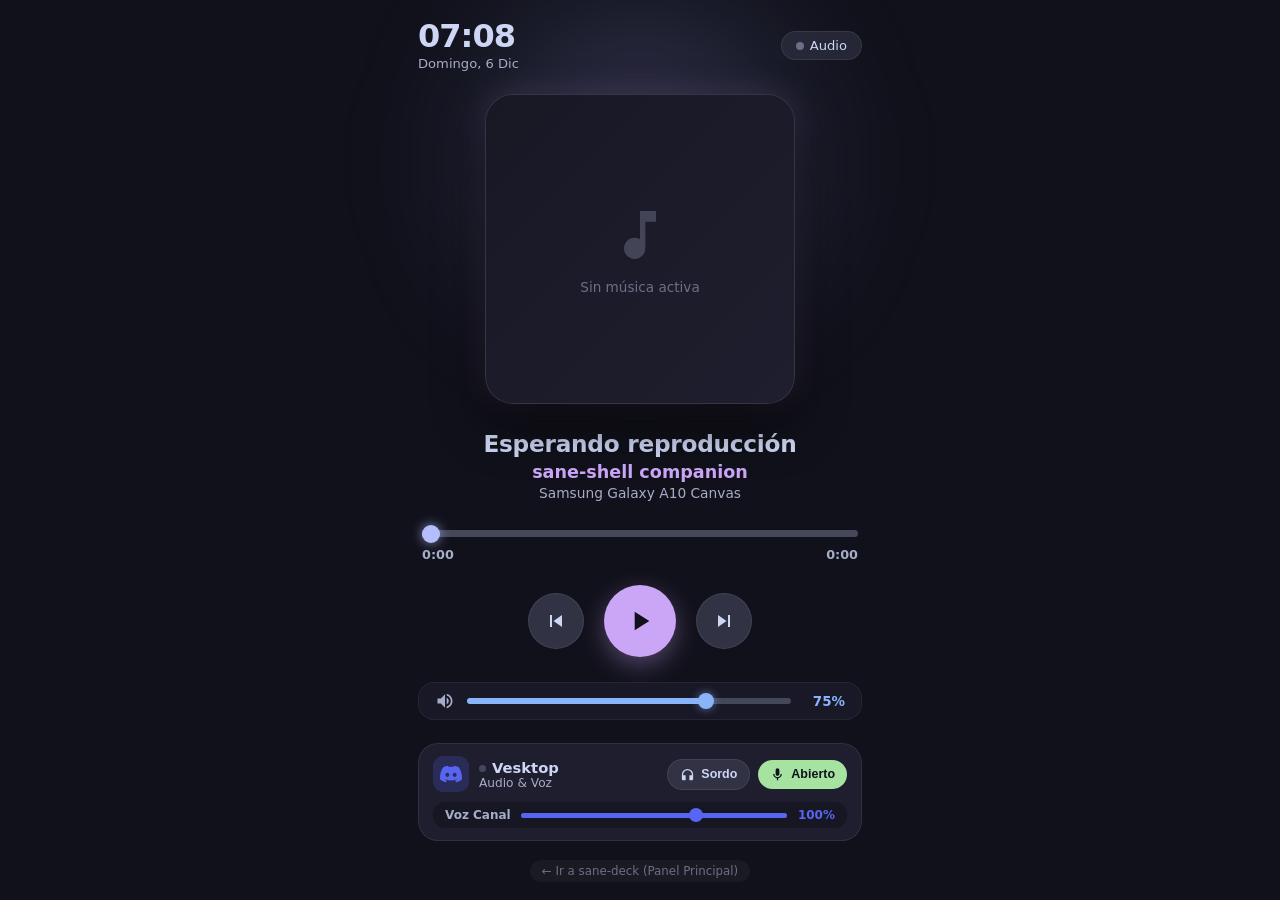
==== commit cce0b0bf: "feat(deck): native Vesktop Discord integration and companion voice canvas" ====
--- a/go-niri-deck/web/media.html
+++ b/go-niri-deck/web/media.html
@@ -455,6 +455,42 @@
       color: #11111b;
     }
 
+    .comm-btn.disconnect {
+      background: rgba(243, 139, 168, 0.15);
+      color: #f38ba8;
+      border: 1px solid rgba(243, 139, 168, 0.3);
+      padding: 7px 10px;
+    }
+
+    .comm-btn.disconnect:active {
+      background: #f38ba8;
+      color: #11111b;
+    }
+
+    .comm-btn.hidden {
+      display: none !important;
+    }
+
+    .discord-status-dot {
+      width: 7px;
+      height: 7px;
+      border-radius: 50%;
+      background: var(--md-sys-color-surface-container-highest, #45475a);
+      display: inline-block;
+      margin-right: 6px;
+      vertical-align: middle;
+      transition: background 0.3s ease, box-shadow 0.3s ease;
+    }
+
+    .discord-status-dot.connected {
+      background: var(--md-sys-color-secondary, #89b4fa);
+    }
+
+    .discord-status-dot.in-voice {
+      background: var(--md-sys-color-success, #a6e3a1);
+      box-shadow: 0 0 8px rgba(166, 227, 161, 0.6);
+    }
+
     .comm-btn svg {
       width: 15px;
       height: 15px;
@@ -620,12 +656,19 @@
             </svg>
           </div>
           <div class="discord-labels">
-            <span class="discord-title">Vesktop</span>
+            <span class="discord-title" id="discord-title"><span class="discord-status-dot" id="discord-status-dot"></span>Vesktop</span>
             <span class="discord-sub" id="discord-sub">Audio & Voz</span>
           </div>
         </div>
 
         <div class="discord-actions">
+          <button class="comm-btn disconnect hidden" id="btn-disconnect" title="Desconectarse del canal de voz">
+            <svg viewBox="0 0 24 24">
+              <path d="M12 9c-1.6 0-3.15.25-4.6.72v3.1c0 .39-.23.74-.56.9-.98.49-1.87 1.12-2.66 1.85-.18.18-.43.28-.7.28-.28 0-.53-.11-.71-.29L.29 13.08a.996.996 0 0 1 0-1.41C3.28 8.91 7.42 7.5 12 7.5s8.72 1.41 11.71 4.17c.39.39.39 1.02 0 1.41l-2.48 2.48c-.18.18-.43.29-.71.29-.27 0-.52-.11-.7-.28-.79-.74-1.69-1.36-2.67-1.85-.33-.16-.56-.5-.56-.9v-3.1C15.15 9.25 13.6 9 12 9z"/>
+            </svg>
+            <span>Salir</span>
+          </button>
+
           <button class="comm-btn deafen" id="btn-deafen" title="Ensordecer / Silenciar llamada">
             <svg viewBox="0 0 24 24">
               <path d="M12 3a9 9 0 0 0-9 9v7c0 1.1.9 2 2 2h4v-8H5v-1a7 7 0 0 1 14 0v1h-4v8h4c1.1 0 2-.9 2-2v-7a9 9 0 0 0-9-9z"/>
@@ -690,6 +733,9 @@
       const micBtnText = document.getElementById('mic-btn-text');
       const btnDeafen = document.getElementById('btn-deafen');
       const deafenText = document.getElementById('deafen-text');
+      const discordTitle = document.getElementById('discord-title');
+      const discordStatusDot = document.getElementById('discord-status-dot');
+      const btnDisconnect = document.getElementById('btn-disconnect');
       const discordSub = document.getElementById('discord-sub');
       const discordVolSlider = document.getElementById('discord-vol-slider');
       const discordVolBadge = document.getElementById('discord-vol-badge');
@@ -845,25 +891,66 @@
           }
         }
 
-        // Master Audio State
+        // Discord State (from Vesktop plugin or PipeWire fallback)
+        let discordActiveFromPlugin = false;
+        if (data.discord && data.discord.connected) {
+          discordActiveFromPlugin = true;
+          const d = data.discord;
+          btnFocusVesktop.style.opacity = '1';
+          if (d.in_voice) {
+            discordTitle.innerHTML = `<span class="discord-status-dot in-voice"></span>${d.channel ? '#' + d.channel : 'Voz Activa'}`;
+            discordSub.textContent = d.guild ? `${d.guild} • Voz activa` : 'En canal de voz';
+            btnDisconnect.classList.remove('hidden');
+          } else {
+            discordTitle.innerHTML = `<span class="discord-status-dot connected"></span>Vesktop`;
+            discordSub.textContent = 'En línea • Sin llamada';
+            btnDisconnect.classList.add('hidden');
+          }
+
+          // Self Mute (Discord internal)
+          if (d.self_mute) {
+            btnMic.classList.add('muted');
+            micOnIcon.style.display = 'none';
+            micOffIcon.style.display = 'block';
+            micBtnText.textContent = 'Mute';
+          } else {
+            btnMic.classList.remove('muted');
+            micOnIcon.style.display = 'block';
+            micOffIcon.style.display = 'none';
+            micBtnText.textContent = 'Mic';
+          }
+
+          // Self Deafen (Discord internal)
+          if (d.self_deaf) {
+            btnDeafen.classList.add('active');
+            deafenText.textContent = 'Sordo';
+          } else {
+            btnDeafen.classList.remove('active');
+            deafenText.textContent = 'Sordo';
+          }
+        }
+
+        // Master Audio State & Hardware/PipeWire Fallbacks
         if (data.audio && !isChangingVol) {
           const masterPct = Math.round(data.audio.master_vol * 100);
           volSlider.value = data.audio.master_vol;
           volBadge.textContent = `${masterPct}%`;
           updateSliderFill(volSlider, masterPct, 'var(--md-sys-color-secondary, #89b4fa)', 'var(--md-sys-color-surface-container-highest, #45475a)');
 
-          // Hardware Mic State
-          const isMuted = data.audio.mic_muted;
-          if (isMuted) {
-            btnMic.classList.add('muted');
-            micOnIcon.style.display = 'none';
-            micOffIcon.style.display = 'block';
-            micBtnText.textContent = 'Silenciado';
-          } else {
-            btnMic.classList.remove('muted');
-            micOnIcon.style.display = 'block';
-            micOffIcon.style.display = 'none';
-            micBtnText.textContent = 'Abierto';
+          // Fallback mic state if Vesktop plugin is not connected
+          if (!discordActiveFromPlugin) {
+            const isMuted = data.audio.mic_muted;
+            if (isMuted) {
+              btnMic.classList.add('muted');
+              micOnIcon.style.display = 'none';
+              micOffIcon.style.display = 'block';
+              micBtnText.textContent = 'Silenciado';
+            } else {
+              btnMic.classList.remove('muted');
+              micOnIcon.style.display = 'block';
+              micOffIcon.style.display = 'none';
+              micBtnText.textContent = 'Abierto';
+            }
           }
 
           // Vesktop stream detection
@@ -871,14 +958,18 @@
             const vesktopStream = data.audio.streams.find(s => s.name.toLowerCase().includes('vesktop') || s.name.toLowerCase().includes('discord'));
             if (vesktopStream) {
               vesktopMuted = vesktopStream.muted;
-              if (vesktopMuted) {
-                btnDeafen.classList.add('active');
-                deafenText.textContent = 'Enmudecido';
-                discordSub.textContent = 'Llamada silenciada';
-              } else {
-                btnDeafen.classList.remove('active');
-                deafenText.textContent = 'Sordo';
-                discordSub.textContent = `En llamada • Vol: ${Math.round(vesktopStream.volume * 100)}%`;
+              if (!discordActiveFromPlugin) {
+                if (vesktopMuted) {
+                  btnDeafen.classList.add('active');
+                  deafenText.textContent = 'Enmudecido';
+                  discordSub.textContent = 'Llamada silenciada';
+                } else {
+                  btnDeafen.classList.remove('active');
+                  deafenText.textContent = 'Sordo';
+                  discordSub.textContent = `En llamada • Vol: ${Math.round(vesktopStream.volume * 100)}%`;
+                }
+                discordTitle.innerHTML = `<span class="discord-status-dot connected"></span>Vesktop`;
+                btnDisconnect.classList.add('hidden');
               }
 
               if (!isChangingDiscordVol) {
@@ -888,9 +979,13 @@
                 updateSliderFill(discordVolSlider, (vesktopStream.volume / 1.5) * 100, '#5865F2', 'var(--md-sys-color-surface-container-highest, #45475a)');
               }
             } else {
-              discordSub.textContent = 'En espera • Micrófono';
-              btnDeafen.classList.remove('active');
-              deafenText.textContent = 'Sordo';
+              if (!discordActiveFromPlugin) {
+                discordTitle.innerHTML = `<span class="discord-status-dot"></span>Vesktop`;
+                discordSub.textContent = 'Desconectado';
+                btnDeafen.classList.remove('active');
+                deafenText.textContent = 'Sordo';
+                btnDisconnect.classList.add('hidden');
+              }
             }
           }
         }
@@ -959,12 +1054,17 @@
 
       // Mic Toggle
       btnMic.addEventListener('click', () => {
-        sendCmd({ cmd: 'toggle-mic' });
-      });
-
-      // Deafen (Mute Vesktop Stream)
+        sendCmd({ cmd: 'discord-toggle-mute' });
+      });
+
+      // Deafen
       btnDeafen.addEventListener('click', () => {
-        sendCmd({ cmd: 'toggle-stream-mute', name: 'vesktop' });
+        sendCmd({ cmd: 'discord-toggle-deaf' });
+      });
+
+      // Disconnect Voice Call
+      btnDisconnect.addEventListener('click', () => {
+        sendCmd({ cmd: 'discord-disconnect' });
       });
 
       // Focus Vesktop App
